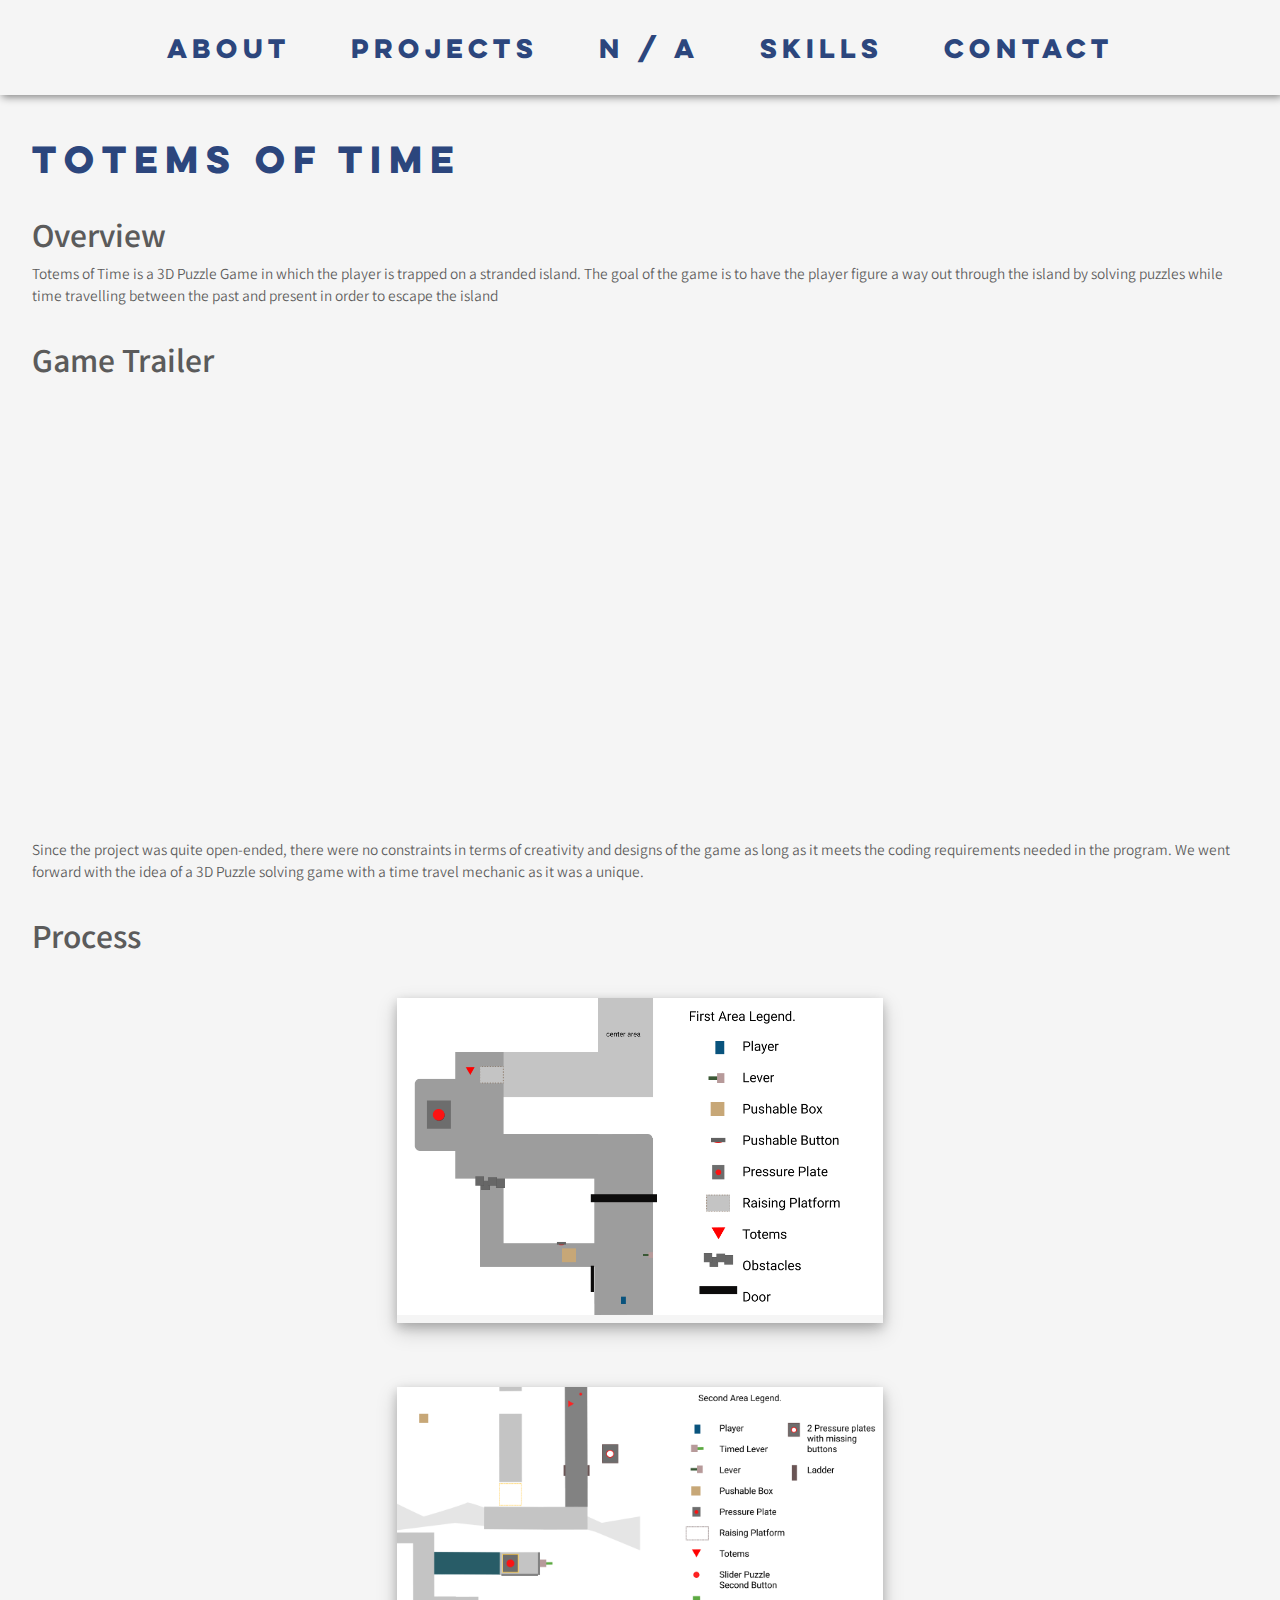
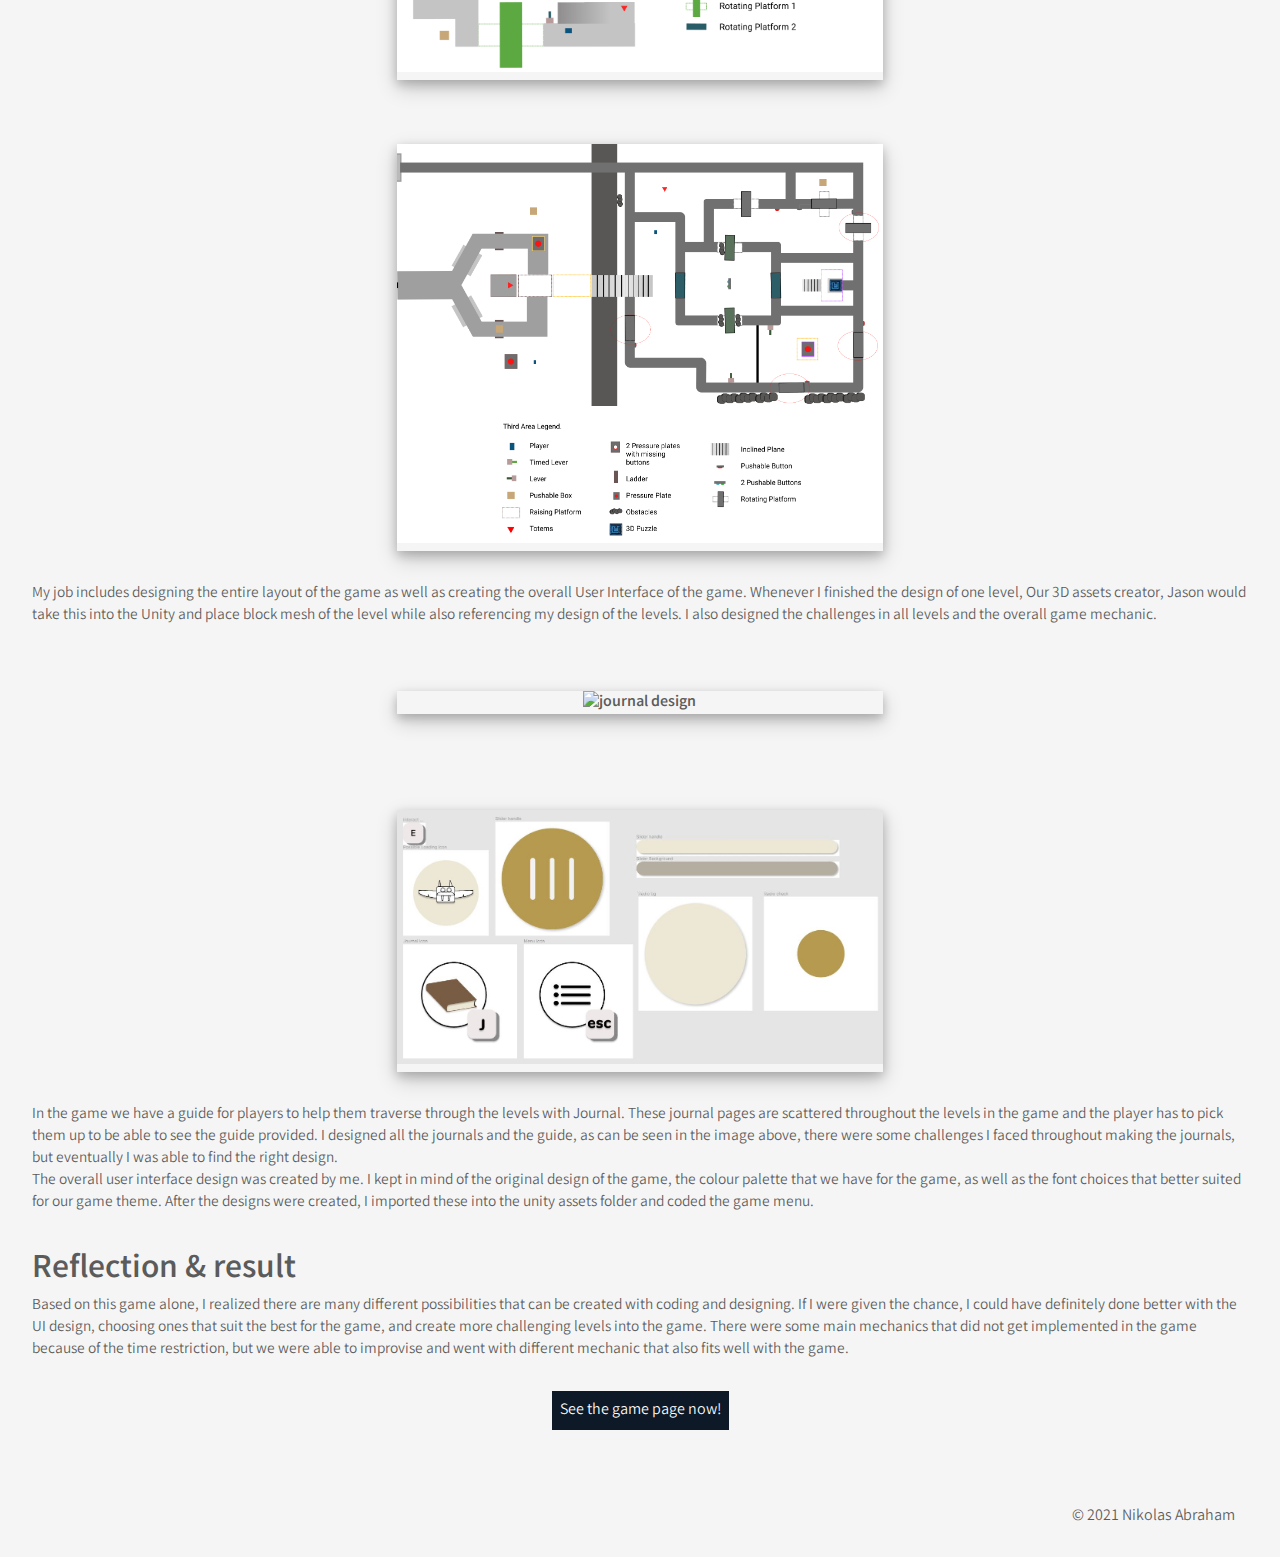
==== casteria.html @ 86f90c7a "finished website" ====
<!DOCTYPE html>
<html lang="en" dir="ltr">
  <head>
    <meta charset="utf-8">
    <meta name="viewport" content="width=device-width, initial-scale=1.0">
    <link href="styles.css" rel="stylesheet"/>
    <title>Nikolas Abraham Portfolio</title>
  </head>
  <body>
    <section>
      <nav id="home-nav">
          <div class="center">
            <ul>
                <li><a class="button-nav" href="index.html#about">About</a></li>
                <li><a class="button-nav"  href="index.html#myworks">Projects</a></li>
                <li><a class="button-nav" href="index.html">N / A</a>
                </li><li><a class="button-nav"  href="index.html#skillslearned">Skills</a></li>
                <li><a class="button-nav"  href="index.html#contactme">Contact</a></li>
            </ul>
          </div>
        </nav>
      </section>
      <div class="body-container">


      <section id="headline">
        <h1>Totems of Time</h1>
      </section>
      <section>
        <div class="proj-parent">
          <div class="proj-child">
            <h1>Overview</h1>
            <p>Totems of Time is a 3D Puzzle Game in which the player is trapped on a stranded island.
              The goal of the game is to have the player figure a way out through the island by solving puzzles while time travelling between the past and present in order to escape the island
            </p>
          </div>
          <div class="proj-child">
            <h1>Game Trailer</h1>
            <div class="images-container-parent">
              <div class="images-container-child">
                <iframe width="560" height="315" src="https://www.youtube.com/embed/xYlrz-RCvGA" title="Totems of Time trailer"
                frameborder="0" allow="accelerometer; autoplay; clipboard-write; encrypted-media; gyroscope; picture-in-picture" allowfullscreen>
                </iframe>
              </div>
            </div>
            <div class="images-container-parent">
              <div class="images-container-child">
                <div class="img-text-container">
                </div>
              </div>
              <div class="images-container-child">
                <div class="img-text-container">
                </div>
              </div>
            </div>
            <p> Since the project was quite open-ended, there were no constraints in terms of creativity and designs of the game as long as it meets the coding requirements needed in the program.
              We went forward with the idea of a 3D Puzzle solving game with a time travel mechanic as it was a unique.
            </p>
          </div>
          <div class="proj-child">
            <h1>Process</h1>
            <div class="images-container-parent">
              <div class="images-container-child">
                <div class="img-text-container">
                    <img src="images/Totems/level1.png" alt="TOT level 1"/>
                </div>
              </div>
            </div>
            <div class="images-container-parent">
              <div class="images-container-child">
                <div class="img-text-container">
                    <img src="images/Totems/level2.png" alt="TOT level 2"/>
                </div>
              </div>
            </div>
            <div class="images-container-parent">
              <div class="images-container-child">
                <div class="img-text-container">
                    <img src="images/Totems/level3.png" alt="TOT level 3"/>
                </div>
              </div>
            </div>
            <p>My job includes designing the entire layout of the game as well as creating the overall User Interface of the game.
              Whenever I finished the design of one level, Our 3D assets creator, Jason would take this into the Unity and place block mesh of the level
              while also referencing my design of the levels. I also designed the challenges in all levels and the overall game mechanic.</p>
          </div>
        </div>
        <div class="proj-child">
          <div class="images-container-parent">
            <div class="images-container-child">
              <div class="img-text-container">
                  <img src="images/totem-1.PNG" alt="journal design"/>
              </div>
            </div>
          </div>
        </div>
        <div class="proj-child">
          <div class="images-container-parent">
            <div class="images-container-child">
              <div class="img-text-container">
                  <img src="images/Totems/totem-2.JPG" alt="ui design"/>
              </div>
            </div>
          </div>
          <p>In the game we have a guide for players to help them traverse through the levels with Journal. These journal pages are scattered throughout the levels in the game and
            the player has to pick them up to be able to see the guide provided. I designed all the journals and the guide, as can be seen in the image above, there were some challenges I faced
          throughout making the journals, but eventually I was able to find the right design.</p>
          <p>The overall user interface design was created by me. I kept in mind of the original design of the game, the colour palette that we have for the game, as well as the font choices
          that better suited for our game theme. After the designs were created, I imported these into the unity assets folder and coded the game menu. </p>
        </div>
        <div class="proj-child">
          <h1>Reflection & result</h1>
          <p>Based on this game alone, I realized there are many different possibilities that can be created with coding and designing. If I were given the chance, I could have definitely done better with
            the UI design, choosing ones that suit the best for the game, and create more challenging levels into the game. There were some main mechanics that did not get implemented in the game
            because of the time restriction, but we were able to improvise and went with different mechanic that also fits well with the game.
          </p>
        </div>
      </section>
      <div class="btn">
        <a href="https://jasonxxr.itch.io/totems-of-time" class="clickable-button">See the game page now!</a>
      </div>
      <section id="footer">
        <div class="foot-container">
          <div class="foot-child">
            <p><a href="citation.html"></a></p>
          </div>
          <div class="foot-child">
            <p><a href="styleguide.html"></a></p>
          </div>
          <div class="foot-child">
            <p><a href="wireframe.html"></a></p>
          </div>
          <div class="foot-child-right">
            <p>&#169; 2021 Nikolas Abraham</p>
          </div>
        </div>
      </section>
    </div>
  </body>
</html>
---- styles.css ----
@import url('https://fonts.googleapis.com/css2?family=Nunito:wght@300;400;600;700&family=Questrial&display=swap');
@import url('https://fonts.googleapis.com/css2?family=Varta:wght@300;400;500;600;700&display=swap');
@font-face {
    font-family: 'Lulo';
    src:url('fonts/Lulo-Clean.ttf') format('truetype');
    font-weight: normal;
    font-style: normal;
}
*{
  margin: 0;
  padding: 0;
}
html{
  scroll-behavior: smooth;
  background-color: #f5f5f5;
}
body{
    font-family: 'Varta', sans-serif;
    margin:0;
    color: #5B5B5B;
    font-weight: 300 !important;
  display: block;

}
.title {
  padding-left: 0em;
  grid-column: 1 / -1;
  grid-row: 1;
  color: #2C467D;

  font-family: "Lulo", serif;
  font-size: 6vw;
  width: 100%;
  z-index: 2;
  > .title-inner {
    display: inline-block;
  }
}
#app {
  z-index: 100;

  &:hover {
    opacity: 0.5;
  }
}

#app {
  display: grid;
  grid-template-columns: 1fr 2fr;
  align-items: center;
  padding-bottom: 4vmin;
  height: 90vh;
  width: 100%;
}
@keyframes text-clip {
  from {
    clip-path: polygon(0% 100%, 100% 100%, 100% 100%, 0% 100%);
  }
  to {
    clip-path: polygon(0 0, 100% 0, 100% 100%, 0 100%);
  }
}

@keyframes outer-left {
  from {
    transform: translateX(50%);
  }
  to {
    transform: none;
  }
}

@keyframes inner-left {
  from {
    transform: translateX(-50%);
  }
  to {
    transform: none;
  }
}

.first,
.last {
  animation: outer-left 1s 1s cubic-bezier(0.5, 0, 0.1, 1) both;
}
.title-inner {
  display: inline-block;
  animation: inner-left 1s 1s ease both;
  padding-left: 0.5em;
}

.first-inner {
  display: inline-block;
  animation: inner-left 1s 1s ease both,
    text-clip 1s 0s cubic-bezier(0.5, 0, 0.1, 1) both;
}

.last-inner {
  animation: text-clip 1s 0s cubic-bezier(0.5, 0, 0.1, 1) both;
}

.title {
  animation: outer-left 1s 1s ease both;
}
.my-image {
  grid-row: 1;
  grid-column: 2;
  opacity: 1;

  animation: image-in 1s cubic-bezier(0.5, 0, 0.1, 1) 2s backwards;
}

  @keyframes image-in {
    from {
      clip-path: polygon(0 0, 100% 0, 100% 0, 0 0);
    }
    to {
      clip-path: polygon(0 0, 100% 0, 100% 100%, 0 100%);
    }
  }

.my-image img {
    display: block;
    width: 100%;
    height: 10%;
  }
}

body:active * {
  animation: none !important;
}

.images-container-parent{
  display: flex;
  flex-direction: row;
  align-items: center;
  align-content: center;
  height: auto;
  justify-content: center;
}
.images-container-child{
  padding: 2em 0 2em 0;
  width:40%;
  text-align: center;
}
.images-container-child img{
  width:70%;
  height: 70%;
}
.img-text-container{
  flex-direction: column;
  font-weight: bold;
  box-shadow: 0 4px 10px 0 rgba(0, 0, 0, 0.2), 0 8px 20px 0 rgba(0, 0, 0, 0.19);
}
.img-text-container img{
  width: 100%;
  height: 100%;
}
.intro-parent{
  padding-top: 2em;
  display: flex;
  flex-direction: row;
  align-items: center;
  align-content: center;
}
.intro-child{
  color: #5B5B5B;
  font-weight: bold;
  text-align: left;
  width: 50%;
  padding: 0.8em;
  font-size: 1.3vw;
}
.skills-child{
  color: #5B5B5B;
  font-weight: bold;
  text-align: left;
  width: 50%;
  font-size: 1.3vw;
}
.skills-child p{
  padding-top: 0.3em;
}
.icon-img-child img{
  width:50px;
  height: 50px;
}
.icon-text{
  padding-top:0.9em;
  display:flex;
  flex-direction: row;
  align-items: flex-start;
  align-content: flex-start;
}
.icon-img-child{
  width:50px;
  height:50px;
}
.contact-parent{
  display: flex;
  flex-direction: row;
  align-items:center;
  align-content:space-between;
  text-align: center;
  justify-content: center;
}
.contact-head h2{
  padding-top:0.9em;
  font-size: 2em;
}
.skills-child h2{
  font-size: 1.5em;
}
.contact-child{
  padding:1em;
  transition-duration: 0.5s;
}
.contact-child a :hover{
  opacity: 0.5;
  transition-duration: 0.3s;
}
.contact-child a{
    transition-duration: 0.3s;
}
.contact-child img{
  width:50px;
  height: 50px;
}
.icon-text-child{
  width:150px;
  height:50px;
}
.icon-text-child p{
  padding-top:15px;
  padding-left: 10px;
}
.intro-child-bg{
  background-image: url("images/me.jpg");
  background-repeat: no-repeat;
  background-size: cover;
  background-position: center;
  width: 100%;
  height: 35em;
  color: #5B5B5B;
  font-weight: bold;
  text-align: center;
  width: 50%;
  padding: 0.8em;
}
.btn{
  text-align: center;
}
.intro-child p{
  margin-top: 2.5em;
}
.intro-child img{
  width:40%;
  height:40%;
}
.container h1{
    font-family: "Lulo", sans-serif;
    color: #2C467D;
}
.container{
  height:500px;
  padding-top: 25em;
  font-family: "Lulo", sans-serif;
  animation: loadFade 3s;
}
.container-2{
    padding-bottom: 15em;
    display: flex;
    flex-direction: row;
    align-items:center;
    align-content:space-around;
    text-align: left;
    justify-content:flex-start;
}
.container-2-child{
  display: block;
  max-width: 100%;
  max-height: 100%;
  width: 50%;
  padding-left: 2em;
  font-family: "Nunito", sans-serif;
  font-size: 1.4em;
  color: #5b5b5b;
}
.foot-container{
  display: flex;
  flex-direction: row;
  align-items:flex-start;
  align-content:flex-start;
  justify-content: flex-start;
  padding-top: 2em;
}
.foot-child{
  padding-right: 2em;
}
.foot-container p{
  padding:0.8em;
  color:#5B5B5B;
  transition-duration: 0.3s;
}
.foot-container a{
  color:#5B5B5B;
  transition-duration: 0.3s;
}
.foot-container a:hover{
  color: #FF4546;
  transition-duration: 0.3s;
}
.foot-child-right{
  margin-left: auto;
}
@keyframes loadFade {
  from{
    opacity:0;
  }
  to{
    opacity:1;
  }
}
#headline h1{
  font-family: "Lulo";
  color: #2C467D;
  text-align:left;
  padding-top: 3.5em;
}
#intro h1{
  color: #5b5b5b;
  text-align:left;
  padding-top: 0.5em;
}
h1{
  font-family: 'Varta', sans-serif;
  color: #0D1926;
  font-size: 2.1em;
  text-align: center;
}
a{
  color: black;
  text-decoration: none;
}
#text-styling h1{
  font-family: "Questrial", sans-serif;
  color: #F6AC67;
  font-size: 2.5em
}
.bold{
  font-weight: bold;
}

.body-container{
  padding:1em;
  padding-left: 2em;
  padding-right: 2em;
}
.proj-child h1{
  color: #5B5B5B;
}
.proj-child p{
  font-size: 1.2vw;
}
section{
  margin:0;

}
.work-parent{
  padding-top: 5em;
  display: flex;
  flex-direction: row;
  width:100%;
  color:#5B5B5B;
}
.work-child:hover{
}
.work-child:hover .work-desc{
  visibility: visible;
  background-color: rgba(255,255,255,0.8);
  transition-duration: 0.3s;
  opacity:1;
}
.work-child:hover .work-desc a{
  opacity:1;
  transition-duration: 0.3s;
}
.work-desc a:hover {
    margin-top: 1.9em;
    margin-bottom: 1.9em;
    background-color:#FF4546;
    transition-duration: 0.5s;
    color: white;
    border: none;
    padding: 0.50em;
    display: inline-block;
    text-decoration: none;
    box-shadow: 0 4px 10px 0 rgba(0, 0, 0, 0.2), 0 8px 20px 0 rgba(0, 0, 0, 0.19);
}
.work-desc p{
  padding-top: 9.5em;
  padding-left: 5em;
  padding-right: 5em;
}
.work-desc{
  font-family: "Nunito", sans-serif;
  color: #5b5b5b;
  font-size: 1.4em;
  text-align: center;
  visibility: hidden;
  opacity: 0;
  font-size: 1.4em;
  transition-duration: 0.3s;
  max-height: 35em;
  height: 25.5em;
}
.work-desc a{
      opacity:0;
      margin-top: 1.9em;
      margin-bottom: 1.9em;
      text-align: center;
      padding: 0.50em;
      display: inline-block;
      text-decoration: none;
      padding: 0.9em;
      background-color: #0d1926;
      color: white;
      border: none;
      padding: 0.50em;
      display: inline-block;
      text-decoration: none;
}
.work-child{
  width:60%;
  background-color:#f5f5f5;
  height: 35em;
  background-image: url("images/sdeflect.jpg");
  background-repeat: no-repeat;
  background-position: center;
  background-size: 100% 750px;
  /*box-shadow: 2px 2px 8px grey;*/

}
.work-child-2{
  display: block;
  width:40%;
  max-width:100%;
  max-height:100%;
  background-color:#0D1926;
  height: 12.5em;
  left: 0;
  right: 0;
  top: 0;
  bottom: 0;
  margin: auto;
  overflow: auto;
  text-align: center;
  color: #FFFFFF;
  align-items: center;
  align-content: center;
  box-shadow: 2px 2px 8px grey;
}
.work-child-2 h2{
  padding-top:65px;
  text-align: center;
  color: #FFFFFF;
  font-family: "Lulo", sans-serif;
  font-size: 2.2vw;
  transition-duration: 0.2s;
}
.work-parent-b{
  padding-top: 5em;
  display: flex;
  flex-direction: row;
  width:100%;
  color:#5B5B5B;
}
.work-child-b{
  width:60%;
  background-color:#f5f5f5;
  height: 35.7em;
  background-image: url("images/Totem2.png");
  background-repeat: no-repeat;
  background-size: 100%;
  background-position: center;
}
.work-parent-c{
  padding-top: 5em;
  display: flex;
  flex-direction: row;
  width:100%;
  color:#5B5B5B;
}
.work-child-c{
  width:60%;
  background-color:#0D1926;
  height: 35.7em;
  background-image: url("images/Totems/4web.PNG");
  background-repeat: no-repeat;
  background-position: center;
  /*box-shadow: 4px 4px 8px grey;*/
}
.work-child-c:hover .work-desc-c{
  visibility: visible;
  background-color: rgba(255,255,255,0.8);
  transition-duration: 0.3s;
}
.work-desc-c{
  font-family: "Nunito", sans-serif;
  color: #5b5b5b;
  font-size: 1.4em;
  text-align: center;
  visibility: hidden;
  opacity: 1;
  font-size: 1.4em;
  transition-duration: 0.3s;
  max-height: 35em;
  height: 25.5em;
}
.work-desc-c p{
  padding-top: 8em;
  padding-left: 5em;
  padding-right: 5em;
}
.work-child-c:hover .work-desc-c a{
  opacity:1;
  transition-duration: 0.3s;
}
.work-desc-c a:hover {
    margin-top: 1.9em;
    margin-bottom: 1.9em;
    background-color:#FF4546;
    transition-duration: 0.5s;
    color: white;
    border: none;
    padding: 0.50em;
    display: inline-block;
    text-decoration: none;
    box-shadow: 0 4px 10px 0 rgba(0, 0, 0, 0.2), 0 8px 20px 0 rgba(0, 0, 0, 0.19);
}
.work-desc-c a{
      opacity:0;
      margin-top: 1.9em;
      margin-bottom: 1.9em;
      text-align: center;
      padding: 0.50em;
      display: inline-block;
      text-decoration: none;
      padding: 0.9em;
      background-color: #0d1926;
      color: white;
      border: none;
      padding: 0.50em;
      display: inline-block;
      text-decoration: none;
}
.work-child-2-c{
  display: block;
  width:40%;
  max-width:100%;
  max-height:100%;
  background-color:#0D1926;
  height: 12.5em;
  left: 0;
  right: 0;
  top: 0;
  bottom: 0;
  margin: auto;
  overflow: auto;
  text-align: center;
  color: #FFFFFF;
  align-items: center;
  align-content: center;
  box-shadow: 4px 4px 8px grey;
}
.work-child-2-c h2{
  padding-top:65px;
  text-align: center;
  color: #FFFFFF;
  font-family: "Lulo", sans-serif;
  font-size: 2.2vw;
  transition-duration: 0.2s;
}
.work-child-2-c h2:hover{
  color:#FF4546;
  transition-duration: 0.2s;
}
.work-child-b:hover .work-desc-b{
  visibility: visible;
  background-color: rgba(255,255,255,0.8);
  transition-duration: 0.3s;
}

.work-desc-b{
  font-family: "Nunito", sans-serif;
  color: #5b5b5b;
  text-align: center;
  visibility: hidden;
  opacity: 1;
  font-size: 1.4em;
  transition-duration: 0.3s;
  max-height: 35em;
  height: 25.5em;
}
.work-desc-b p{
  padding-top: 8em;
  padding-left: 5em;
  padding-right: 5em;
}
.work-child-b:hover .work-desc-b a{
  opacity:1;
  transition-duration: 0.3s;
}
.work-desc-b a:hover {
    margin-top: 1.9em;
    margin-bottom: 1.9em;
    background-color:#FF4546;
    transition-duration: 0.5s;
    color: white;
    border: none;
    padding: 0.50em;
    display: inline-block;
    text-decoration: none;
    box-shadow: 0 4px 10px 0 rgba(0, 0, 0, 0.2), 0 8px 20px 0 rgba(0, 0, 0, 0.19);
}
.work-desc-b a{
      opacity:0;
      margin-top: 1.9em;
      margin-bottom: 1.9em;
      text-align: center;
      padding: 0.50em;
      display: inline-block;
      text-decoration: none;
      padding: 0.9em;
      background-color: #0d1926;
      color: white;
      border: none;
      padding: 0.50em;
      display: inline-block;
      text-decoration: none;
}
.work-child-2-b{
  display: block;
  width:40%;
  max-width:100%;
  max-height:100%;
  background-color:#0D1926;
  height: 12.5em;
  left: 0;
  right: 0;
  top: 0;
  bottom: 0;
  margin: auto;
  overflow: auto;
  text-align: center;
  color: #FFFFFF;
  align-items: center;
  align-content: center;
  box-shadow: 4px 4px 8px grey;
}
.work-child-2-b h2{
  padding-top:65px;
  text-align: center;
  color: #FFFFFF;
  font-family: "Lulo", sans-serif;
  font-size: 2.2vw;
  transition-duration: 0.2s;
}
.work-child-2-b h2:hover{
  color:#FF4546;
  transition-duration: 0.2s;
}
.work-child-2 h2:hover{
  color:#FF4546;
  transition-duration: 0.2s;
}

/*main navigation styles*/
.main-nav nav{
  display: block;
  padding:0rem;
}
.main-nav a{
  color:white;
  text-decoration: none;
  transition: color 0.2s linear;
  -o-transition: color 0.2s linear;
  -ms-transition: color 0.2s linear;
  -moz-transition: color 0.2s linear;
  -webkit-transition: color 0.2s linear;
}
.main-nav a:hover{
  color: #F6AC67;
  transition: color 0.2s linear;
  -o-transition: color 0.2s linear;
  -ms-transition: color 0.2s linear;
  -moz-transition: color 0.2s linear;
  -webkit-transition: color 0.2s linear;
}
.main-nav ul{
    margin:0;
    padding:0;
    display: block;
    list-style-type:none;
}
.main-nav li{
    display: inline-block;
    margin: 0;
    padding: 0.45rem;
    background-color: #0D1926;
    color: white;
}
/*swatches styles*/
.color-swatch{
  text-align: center;
  padding:6em 0em;
  flex-grow: 1;
  color: #FFFFFF;
}

.blue{
  background-color: #0D1926;
}
.yellow{
  background-color: #F6AC67;
  color: black;
}
.white{
  background-color: white;
  color: black;
}
.gray{
  background-color: #F5F5F5;
  color: black;
}

/*text style styling*/
#h1-style h1{
  color: black;
}



/*modular patterns elements styling*/
#home-nav, #home-nav ul{
  display:inline-flex;
  width:100%;
  list-style-type: none;
  margin:0;
  padding:0;
  background-color: #f5f5f5;
  text-align: center;
  position: fixed;
}
#home-nav nav{
  display: inline-flex;
  width: 100%;
  text-align: center;
}
#home-nav a{
  color: #2C467D;
  font-size: 1.5em;
  padding:0.8em;
  display: inline-block;
  text-decoration: none;
  transition: color 0.2s linear;
  -o-transition: color 0.2s linear;
  -ms-transition: color 0.2s linear;
  -moz-transition: color 0.2s linear;
  -webkit-transition: color 0.2s linear;
}
#home-nav ul{
    position: fixed;
    margin:0;
    padding:0;
    list-style-type:none;

    text-align:center;
    position: relative;
    display: inline-block;
}
#home-nav li{
    display: inline;
    margin: 0;
    padding: 0.45rem;
    background-color: #f5f5f5;
    color: white;
}
.center{
  font-family: "Lulo";
  width: 100%;
  text-align: center;
  background-color: #F5F5F5;
  color: #2C467D;
  padding: 0.65rem;
  margin-bottom: 0.5em;
  box-shadow: 2px 2px 8px grey;

}
#home-nav a:hover{
    color: #FF4546;
    transition-duration: 0.3s;
}
.center a{
  color: black;
}
.center a:hover{
  color: #FF4546;
}

.fade {
  -webkit-animation-name: fade;
  -webkit-animation-duration: 1.5s;
  animation-name: fade;
  animation-duration: 1.5s;
}

@-webkit-keyframes fade {
  from {opacity: .4}
  to {opacity: 1}
}

@keyframes fade {
  from {opacity: .4}
  to {opacity: 1}
}
.img-container{
  text-align: center;
  padding-top: 1em;
}

#home-nav img{
  width:2.5%;
  height:2.5%;
}
.grid-wrapper {
    display: inline-flex;
    width: 100%;
    margin-bottom: 1rem;
    flex-wrap: wrap;
}
.proj-parent{
  display: flex;
  flex-direction: column;
  width: 100%;
  align-content: flex-start;
}
.proj-child{
  margin-top: 2em;
  text-align: left;
}
.wire-child{
  margin-top: 2em;
  text-align: left;
}
.wire-child img{
  width: 90%;
  height:90%;
}
.proj-child h1{
  text-align: left;
}


.clickable-button {
    margin-top: 1.9em;
    margin-bottom: 1.9em;
    text-align: center;
    background-color: #0d1926;
    transition-duration: 0.5s;
    color: white;
    border: none;
    padding: 0.50em;
    display: inline-block;
    text-decoration: none;
}
.clickable-button:hover {
    margin-top: 1.9em;
    margin-bottom: 1.9em;
    background-color:#FF4546;
    transition-duration: 0.5s;
    color: white;
    border: none;
    padding: 0.50em;
    display: inline-block;
    text-decoration: none;
    box-shadow: 0 4px 10px 0 rgba(0, 0, 0, 0.2), 0 8px 20px 0 rgba(0, 0, 0, 0.19);
}
.clickable-button a {
    padding: 0.9em;
    background-color: #0d1926;
    transition-duration: 0.5s;
    color: white;
    border: none;
    padding: 0.50em;
    display: inline-block;
    text-decoration: none;
}
#abt h1{
  font-family: "Lulo", sans-serif;
  color: #2C467D;
  text-align: left;
  font-size: 2.5em;
}
#works h1{
  padding-top: 0.5em;
  padding-left: 0.5em;
  font-family: "Lulo", sans-serif;
  color: #2C467D;
  text-align: left;
  font-size: 2.5em;
}
#skill h1{
  padding-top: 1.5em;
  font-family: "Lulo", sans-serif;
  color: #2C467D;
  text-align: left;
  font-size: 2.5em;
}
#cont h1{
  padding-top: 1.5em;
  font-family: "Lulo", sans-serif;
  color: #2C467D;
  text-align: left;
  font-size: 2.5em;
}

@media only screen and (max-width: 768px) {
  /* For mobile phones: */
  html,body{
    overflow-x: hidden!important;
  }
  body{
    position: relative;
  }
  .container{
    height: 300px;
    padding-top: 20em;
  }
  .container h1{
    font-size: 1.8em;
  }
  .center{
    padding:0.4rem;
  }
  #home-nav a{
    font-size:1em;
  }
  #headline h1{
    font-size: 1.5em;
    padding-top:5em;
  }
  #abt h1{
    font-family: "Lulo", sans-serif;
    color: #2C467D;
    text-align: left;
    font-size: 1.5em;
  }
  #works h1{
    padding-top: 0.5em;
    font-family: "Lulo", sans-serif;
    color: #2C467D;
    text-align: left;
    font-size: 1.5em;
  }
  #skill h1{
    padding-top: 1.5em;
    font-family: "Lulo", sans-serif;
    color: #2C467D;
    text-align: left;
    font-size: 1.5em;
  }
  #cont h1{
    padding-top: 1.5em;
    font-family: "Lulo", sans-serif;
    color: #2C467D;
    text-align: left;
    font-size: 1.5em;
  }
  #intro h1{
    font-size:1.3em;
  }
  .body-container{
      padding-left: 0.5em;
  }
  .foot-container{
    width:100%;
    flex-direction: column;
    text-align: center;
  }
  .foot-child-right{
    margin:0;
  }
  .intro-child-bg{
    height:300px;
    width:80%;
    padding: 0;
  }
  .intro-parent{
    flex-direction: column;
    justify-content: center;
    padding: 0;
    padding-top: 1.5em;
  }
  .work-parent{
    font-family: "Nunito", sans-serif;
    color: #5b5b5b;
    flex-direction: column;
    padding-left: 0.5em;
  }
  .work-parent-b{
    font-family: "Nunito", sans-serif;
    flex-direction: column;
    padding-left: 0.5em;
  }
  .work-parent-c{
    font-family: "Nunito", sans-serif;
    flex-direction: column;
    padding-left: 0.5em;
  }
  .work-child{
    width:100%;
    height:300px;
    background-position: center;
    background-size: cover;
  }
  .work-child-2{
    width:100%;
    height:150px;
  }
  .work-child-2 h2{
    font-size: 1.3em;
    padding-top:50px;
  }
  .work-child-b{
    width:100%;
    height:300px;
    background-position: center;
    background-size: cover;
  }
  .work-child-2-b{
    width:100%;
    height:150px;
  }
  .work-child-2-b h2{
    font-size: 1.3em;
    padding-top:50px;
  }
  .work-child-c{
    width:100%;
    height:300px;
    background-position: center;
    background-size: cover;
  }
  .work-child-2-c{
    width:100%;
    height:150px;
  }
  .work-child-2-c h2{
    font-size: 1.3em;
    padding-top:50px;
  }
  .intro-child{
    width:80%;
  }
  .intro-child p{
    font-size:3.5em;
  }
  .icon-text{
    align-items: center;
    justify-content: center;
    align-content: center;
  }
  .work-desc{
    font-size: 0.8em;
  }
  .work-desc p{
    padding-top: 5em;
  }
  .work-desc-b{
    font-size: 0.8em;
  }
  .work-desc-c{
    font-size: 0.8em;
  }
  .skills-child{
    padding-top: 3.8em;
  }
  .skills-child h2{
    font-size:3.5em;
  }
  .skills-child p{
    font-size:2.5em;
  }
  .work-desc-b p{
    padding-top: 3em;
  }
  .contact-head h2{
    font-size: 1.3em;
  }
  .icon-text{
    padding-top: 1.5em;
  }
  .proj-child p{
    font-size: 1.5em;
  }
  .img-text-container p{
    font-size:1em;
  }
  .images-container-parent{
    flex-direction: column;
  }
  .images-container-child{
    width:100%;
  }

  /* Website grid */

  .grid-wrapper {
      display: inline-flex;
      width: 100%;
      margin-bottom: 1rem;
      flex-wrap: wrap;

     }

  .column {
      flex: 0 1 22%;
      margin-right: 2rem;
  }

  .placeholder {
      display: block;
      width: 100%;
      border: 1px solid black;

  }
}
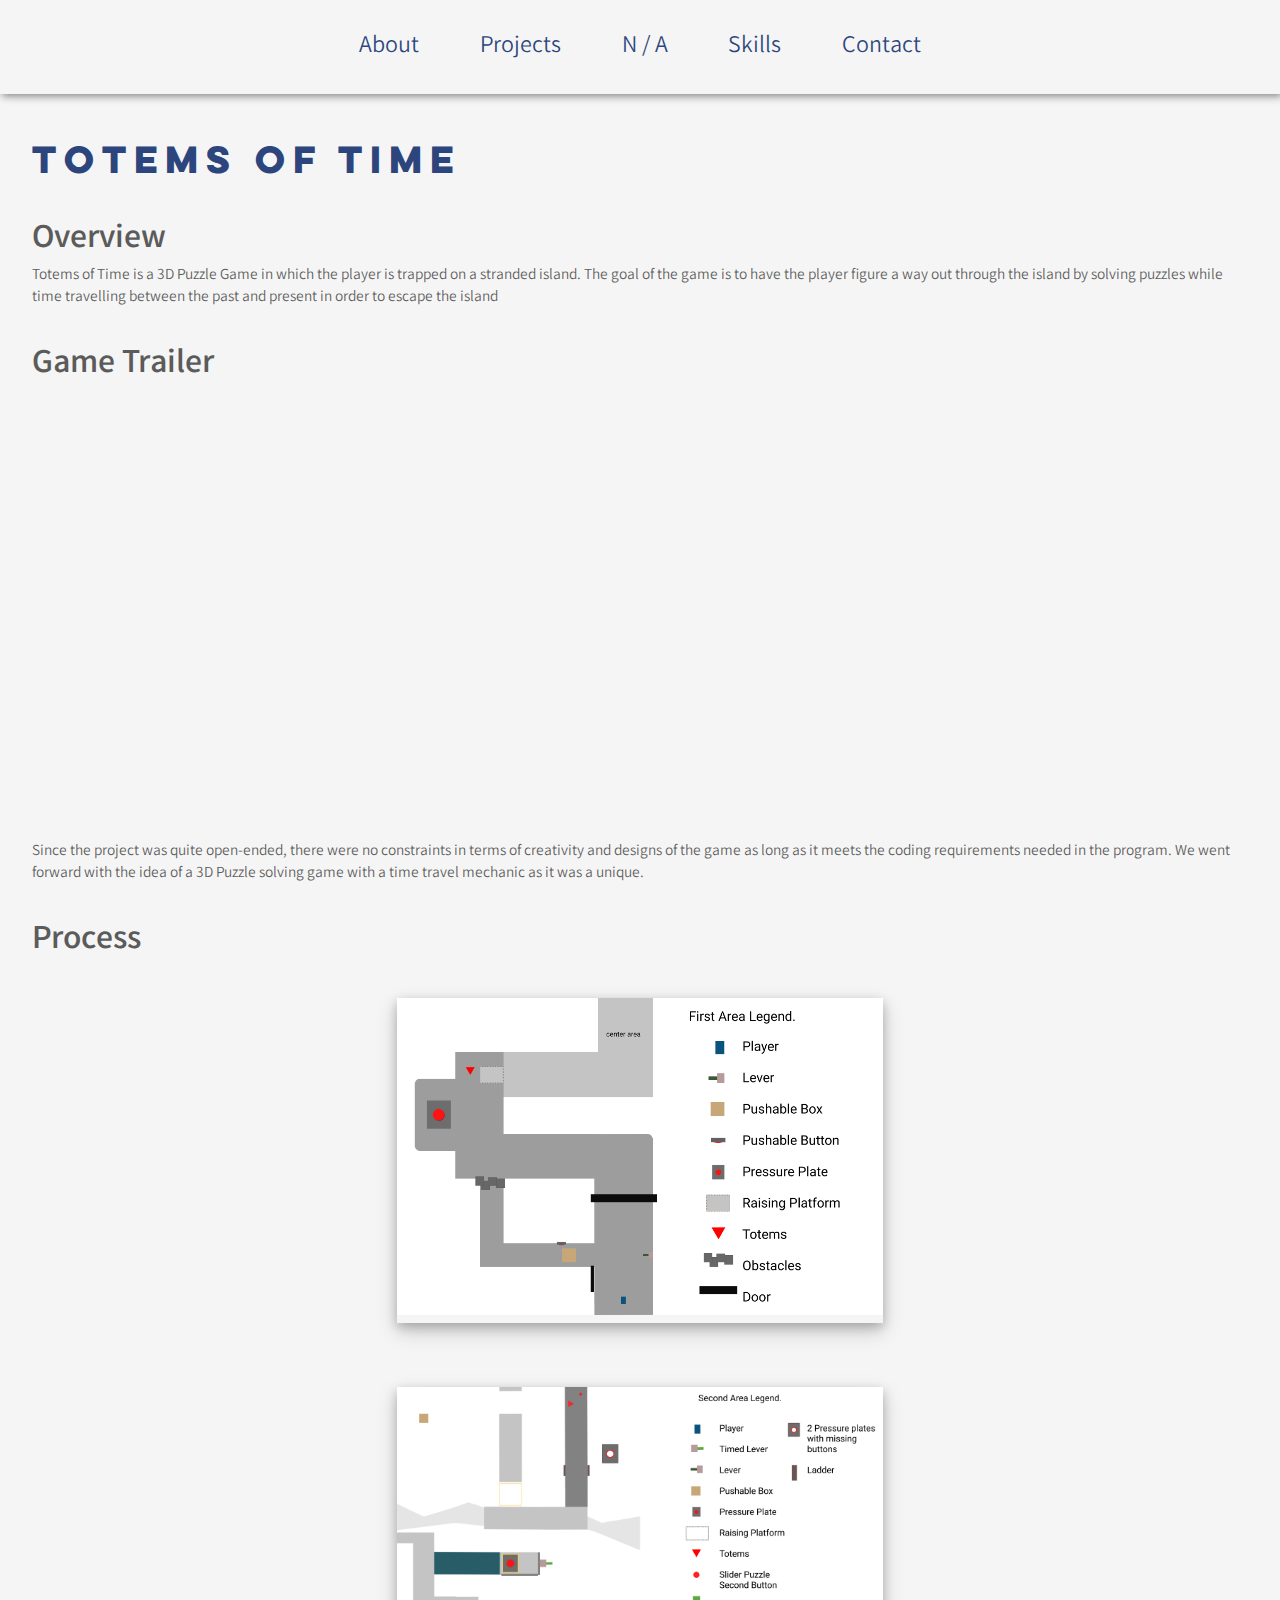
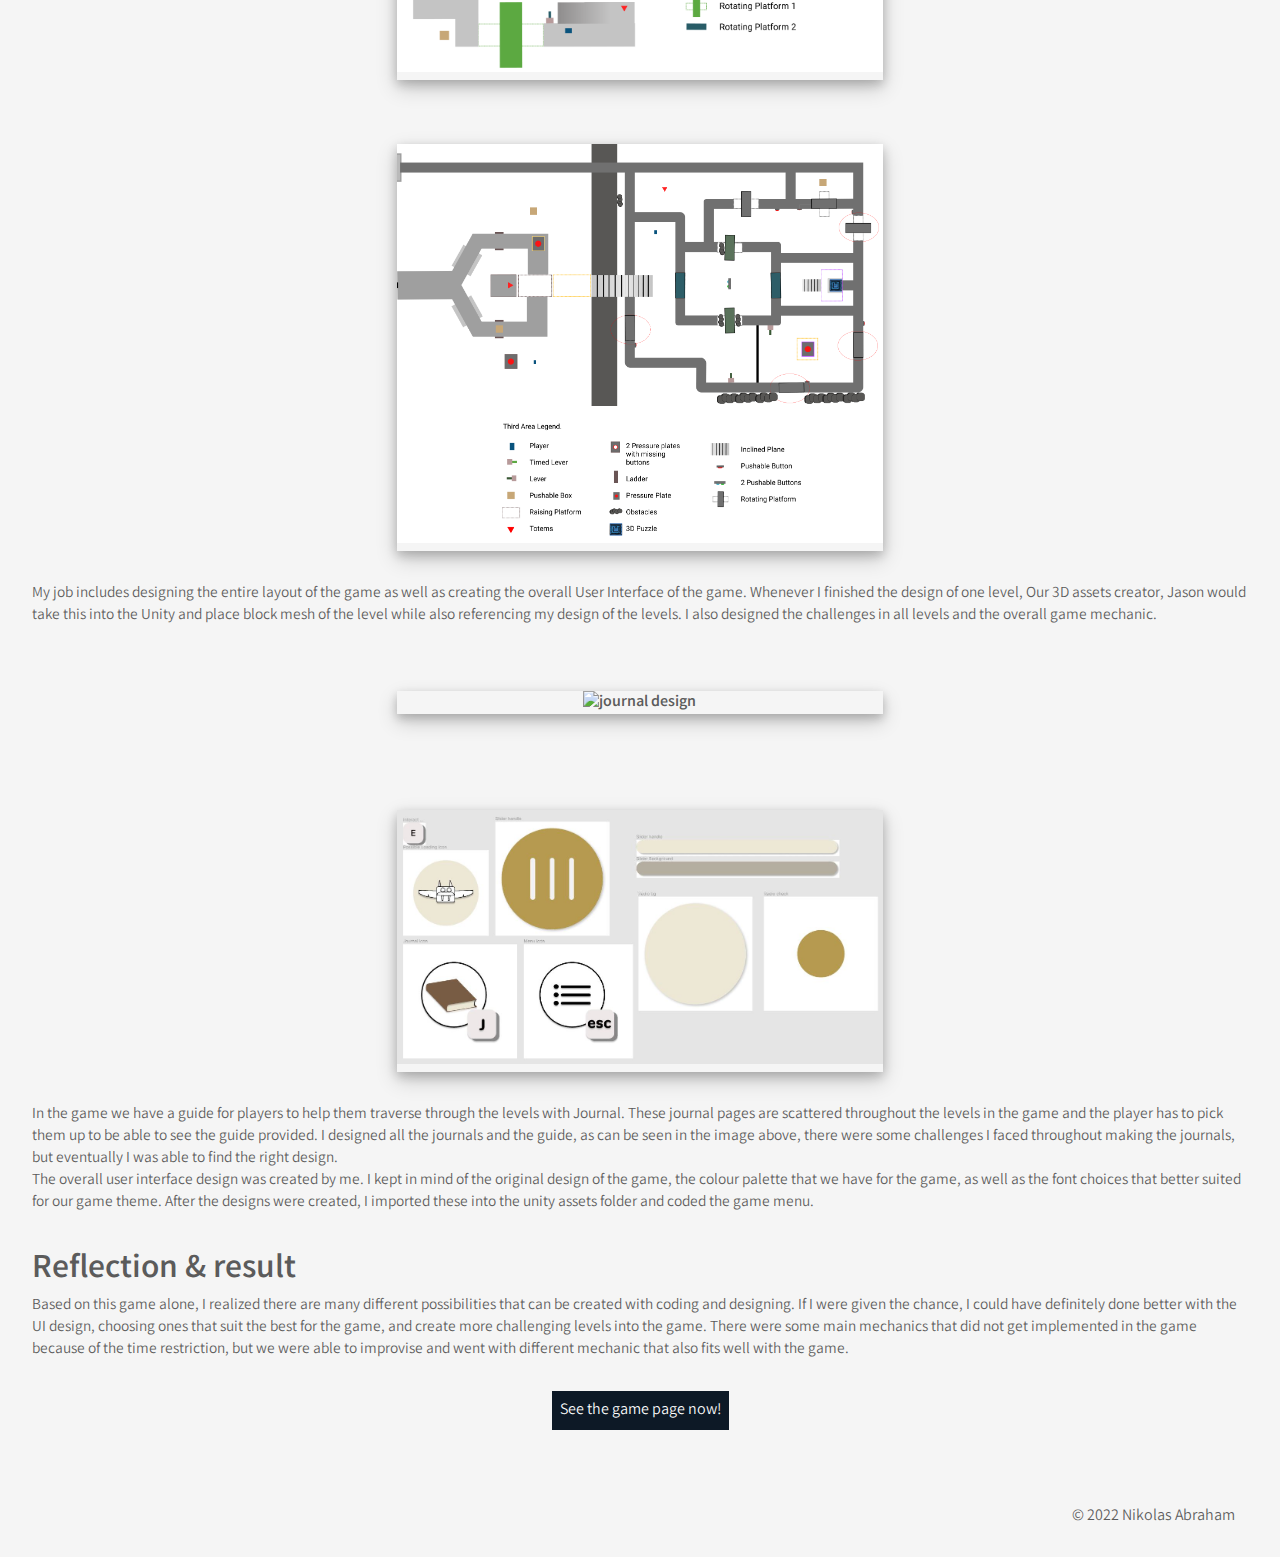
==== commit f7518523: "Adding + update more information" ====
--- a/casteria.html
+++ b/casteria.html
@@ -131,7 +131,7 @@
             <p><a href="wireframe.html"></a></p>
           </div>
           <div class="foot-child-right">
-            <p>&#169; 2021 Nikolas Abraham</p>
+            <p>&#169; 2022 Nikolas Abraham</p>
           </div>
         </div>
       </section>
--- a/styles.css
+++ b/styles.css
@@ -269,7 +269,7 @@
   animation: loadFade 3s;
 }
 .container-2{
-    padding-bottom: 15em;
+    padding-bottom: 1em;
     display: flex;
     flex-direction: row;
     align-items:center;
@@ -760,6 +760,7 @@
 }
 #home-nav a{
   color: #2C467D;
+  font-family: "Varta";
   font-size: 1.5em;
   padding:0.8em;
   display: inline-block;
@@ -770,6 +771,9 @@
   -moz-transition: color 0.2s linear;
   -webkit-transition: color 0.2s linear;
 }
+.button-nav-2{
+  font-family: "Lulo";
+}
 #home-nav ul{
     position: fixed;
     margin:0;
@@ -790,7 +794,7 @@
 .center{
   font-family: "Lulo";
   width: 100%;
-  text-align: center;
+  text-align: right;
   background-color: #F5F5F5;
   color: #2C467D;
   padding: 0.65rem;
@@ -934,9 +938,17 @@
   body{
     position: relative;
   }
+  .container-2{
+    flex-direction: column;
+    padding-bottom: 1em;
+  }
+  .container-2-child p{
+    padding-top: 3em;
+    font-size: 0.5em;
+  }
   .container{
-    height: 300px;
-    padding-top: 20em;
+    height: 100px;
+    padding-top: 7em;
   }
   .container h1{
     font-size: 1.8em;
